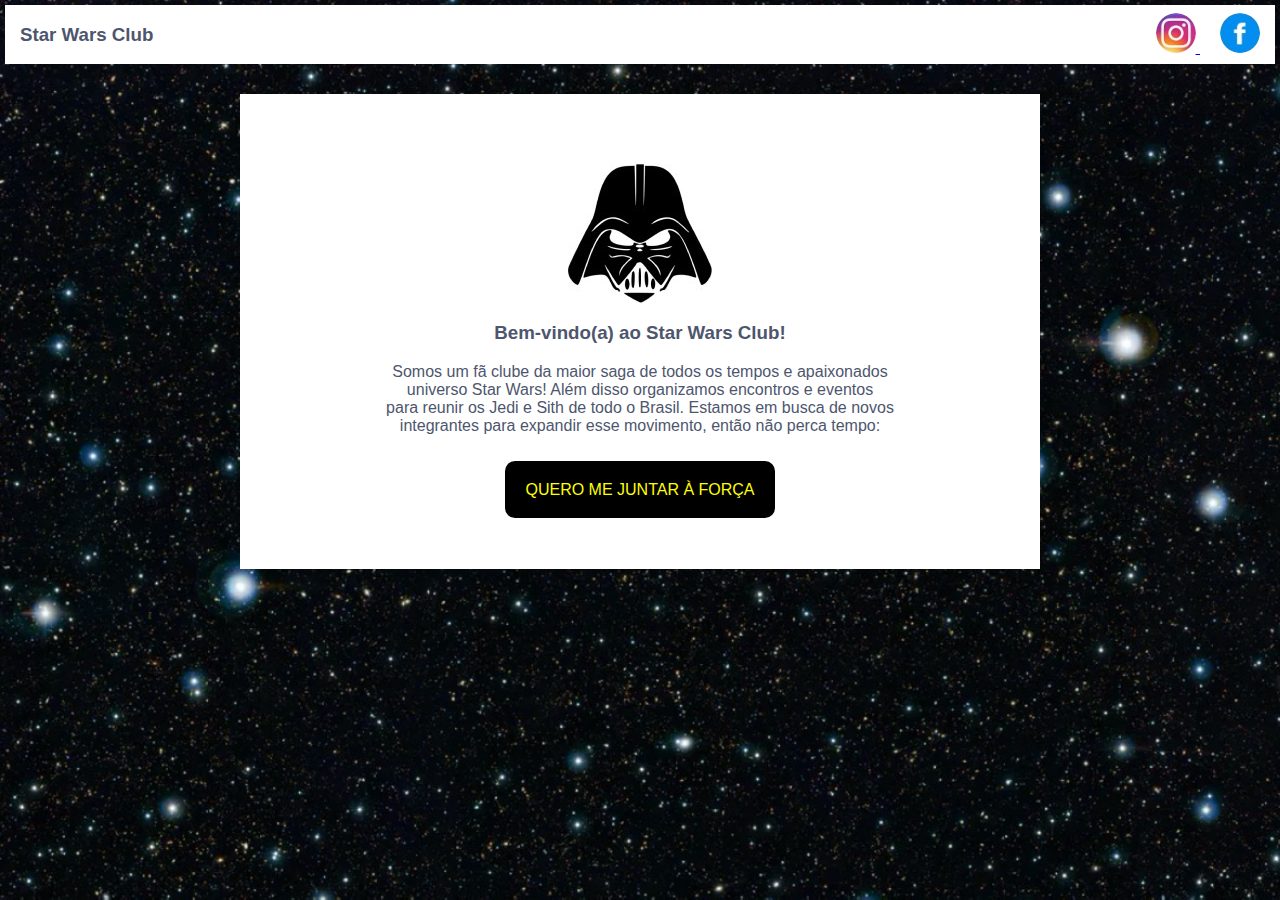
==== index.html @ 64aff03f "Created repository" ====
<html>

  <head>
    <title> SW group </title>
    <link rel="stylesheet" href="estilos.css">
    <meta name="viewport" content="width=device-width, initial-scale=1.0">
  </head>

  <body>

    <div class="header">

      <h3> Star Wars Club </h3>

      <div class="menu">

        <a href="https://www.instagram.com/" class="linkmenu">
          <img src="instagram.jpg" alt="Instagram website">
        </a>

        <a href="https://www.facebook.com" class="linkmenu">
          <img src="facebook.jpg" alt="Facebook website">
        </a>

      </div>
    
    </div>

    <div class="main">

      <div class="container">
        
        <img src="vader.jpg"> 

        <h3> Bem-vindo(a) ao Star Wars Club! </h3>
        
        <p>Somos um fã clube da maior saga de todos os tempos e apaixonados<br> universo Star Wars! Além disso organizamos encontros e eventos<br> para reunir os Jedi e Sith de todo o Brasil. 
        Estamos em busca de novos<br> integrantes para expandir esse movimento, então não perca tempo: 
        </p>
        
        <a href="" class="join"> QUERO ME JUNTAR À FORÇA </a>
      
      </div>    

    </div>

  </body>
  
</html>
---- estilos.css ----
body {
  font-family:Arial;
  color: #4e566e;
  margin: 5px;
  background: url(background.jpg);
  background-size: cover;  
}

.header {
  background-color: white;
  margin-bottom: 5px;
  display: flex;
  align-items: center;
  justify-content: space-between
}
.header h3 {
  margin-left: 15px;
}

.menu {
  margin-right: 5px;
  padding-right: 5px;
}
.menu a {  
  margin: 5px;
  padding-left: 10px;
}
.menu img {
  width:40px;
  height:40px;
  border-radius: 80px;
}

.main {
  background: white;  
  margin: 0 auto;
  width: 800px;  
  text-align: center;    
  display: block;
}

.container {
  padding: 70px;
  margin: 30px auto;
}
p {
  padding-bottom: 30px;
}
.join {
  margin: 30px auto;
  color: yellow;
  background: black;
  padding: 20px;
  border-radius: 10px;
  text-decoration: none;
}
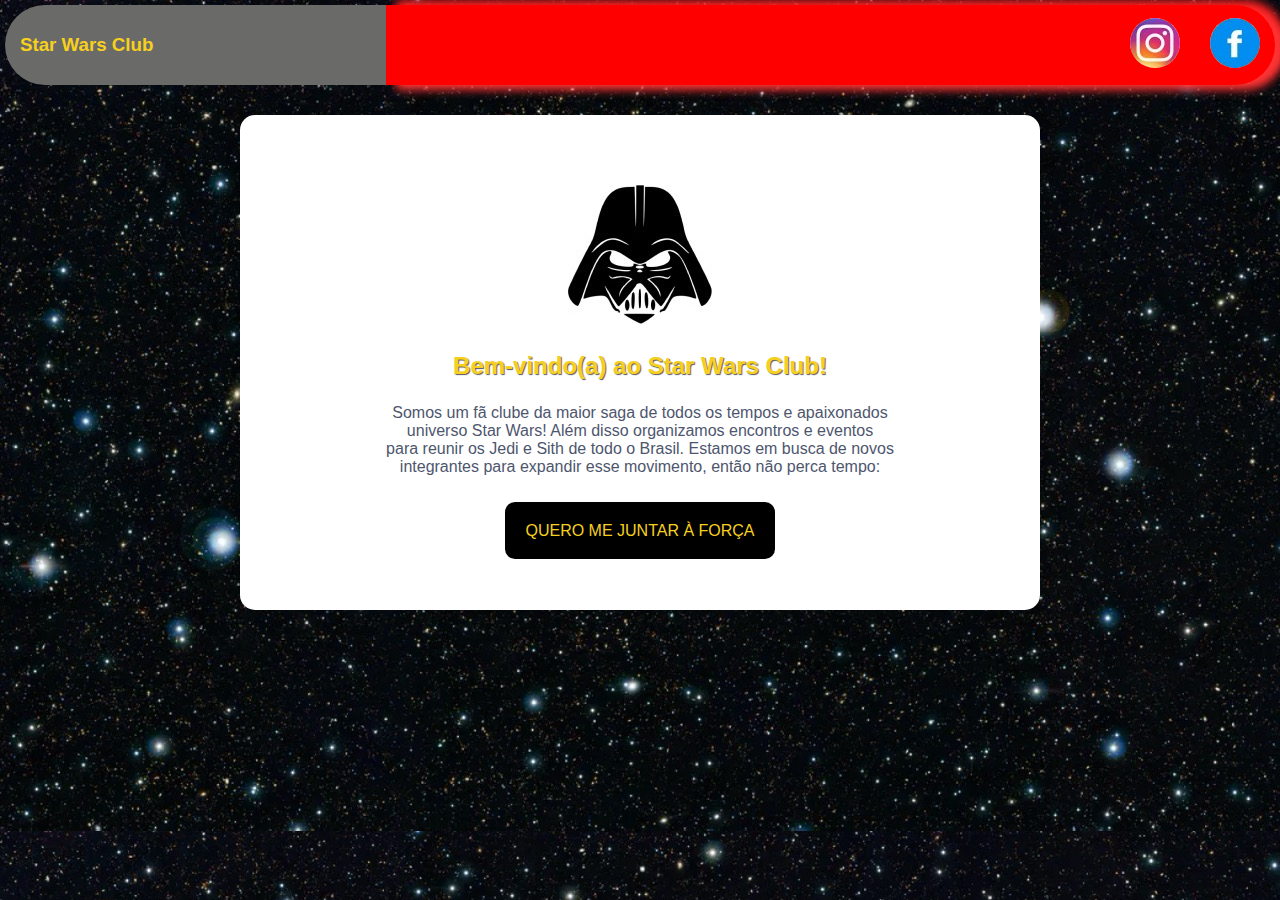
==== commit 6c86c63e: "Merge e575604218cf04e64c1e0b769781368aa75dd3b8 into 64aff03f2f825c1ff1e9c80e63659c5b5e7c7cc8" ====
--- a/index.html
+++ b/index.html
@@ -1,49 +1,50 @@
-<html>
+<!DOCTYPE html>
+<html lang="ptBR">
 
-  <head>
-    <title> SW group </title>
-    <link rel="stylesheet" href="estilos.css">
+<head>
+    <meta charset="UTF-8">
+    <meta http-equiv="X-UA-Compatible" content="IE=edge">
     <meta name="viewport" content="width=device-width, initial-scale=1.0">
-  </head>
+    <title>SW group </title>
+    <link rel="stylesheet" href="assets/css/estilos.css">
+</head>
 
-  <body>
+<body>
+    <header>
+        <div id="base-lightsaber">
+            <h3> Star Wars Club </h3>
+        </div>
+        <div id="luz-lightsaber"><a href="https://www.instagram.com/" class="linkmenu">
+                <img src="./assets/imgs/instagram.jpg" alt="Instagram website">
+            </a>
 
-    <div class="header">
+            <a href="https://www.facebook.com" class="linkmenu">
+                <img src="./assets/imgs/facebook.jpg" alt="Facebook website">
+            </a>
+        </div>
+    </header>
 
-      <h3> Star Wars Club </h3>
-
-      <div class="menu">
-
-        <a href="https://www.instagram.com/" class="linkmenu">
-          <img src="instagram.jpg" alt="Instagram website">
-        </a>
-
-        <a href="https://www.facebook.com" class="linkmenu">
-          <img src="facebook.jpg" alt="Facebook website">
-        </a>
-
-      </div>
-    
     </div>
 
     <div class="main">
 
-      <div class="container">
-        
-        <img src="vader.jpg"> 
+        <div class="container">
 
-        <h3> Bem-vindo(a) ao Star Wars Club! </h3>
-        
-        <p>Somos um fã clube da maior saga de todos os tempos e apaixonados<br> universo Star Wars! Além disso organizamos encontros e eventos<br> para reunir os Jedi e Sith de todo o Brasil. 
-        Estamos em busca de novos<br> integrantes para expandir esse movimento, então não perca tempo: 
-        </p>
-        
-        <a href="" class="join"> QUERO ME JUNTAR À FORÇA </a>
-      
-      </div>    
+            <img src="assets/imgs/vader.jpg">
+
+            <h3> Bem-vindo(a) ao Star Wars Club! </h3>
+
+            <p>Somos um fã clube da maior saga de todos os tempos e apaixonados<br> universo Star Wars! Além disso
+                organizamos
+                encontros e eventos<br> para reunir os Jedi e Sith de todo o Brasil.
+                Estamos em busca de novos<br> integrantes para expandir esse movimento, então não perca tempo:
+            </p>
+
+            <a href="" class="join"> QUERO ME JUNTAR À FORÇA </a>
+
+        </div>
 
     </div>
+</body>
 
-  </body>
-  
 </html>--- a/assets/css/estilos.css
+++ b/assets/css/estilos.css
@@ -0,0 +1,76 @@
+body {
+  font-family:Arial;
+  color: #4e566e;
+  margin: 5px;
+  background-image: url(../imgs/background.jpg);
+  background-size: cover;  
+}
+
+header{
+  width: 100%;
+  height: 80px;
+  background-color: rgba(0, 0, 0, 0.438);
+  border-radius: 9999999px;
+  overflow: unset;
+  display: flex;
+}
+#base-lightsaber{
+  width: 30%;
+  background-color: #6A6A68;
+  border-top-left-radius: 9999999px;
+  border-bottom-left-radius: 9999999px;
+  display: flex;
+  justify-content: flex-start;
+  align-items: center;
+}
+#luz-lightsaber{
+  display: flex;
+  justify-content: flex-end;
+  align-items: center;
+  width: 70%;
+  background-color: red;
+  border-top-right-radius: 9999999px;
+  border-bottom-right-radius: 9999999px;
+  box-shadow: 10px 5px 10px rgb(255, 52, 52), 10px -5px 10px rgb(255, 32, 32);
+}
+#luz-lightsaber img{
+  border-radius: 50%;
+  margin: 15px;
+}
+header h3 {
+  margin-left: 15px;
+  color: #F7D01F;
+}
+
+.main {
+    
+  margin: 0 auto;
+  width: 800px;  
+  text-align: center;    
+  display: block;
+}
+
+.container {
+  background: white;
+  border-radius: 15px;
+  padding: 70px;
+  margin: 30px auto;
+  
+}
+.container h3 {
+  color: #F7D01F;
+  font-weight: 800;
+  font-size: 1.5rem;
+  text-shadow:1px 1px 1px rgba(0, 0, 0, 0.664);
+}
+p {
+  padding-bottom: 30px;
+}
+.join {
+  margin: 30px auto;
+  color: #F7D01F;
+  background: black;
+  padding: 20px;
+  border-radius: 10px;
+  text-decoration: none;
+}
